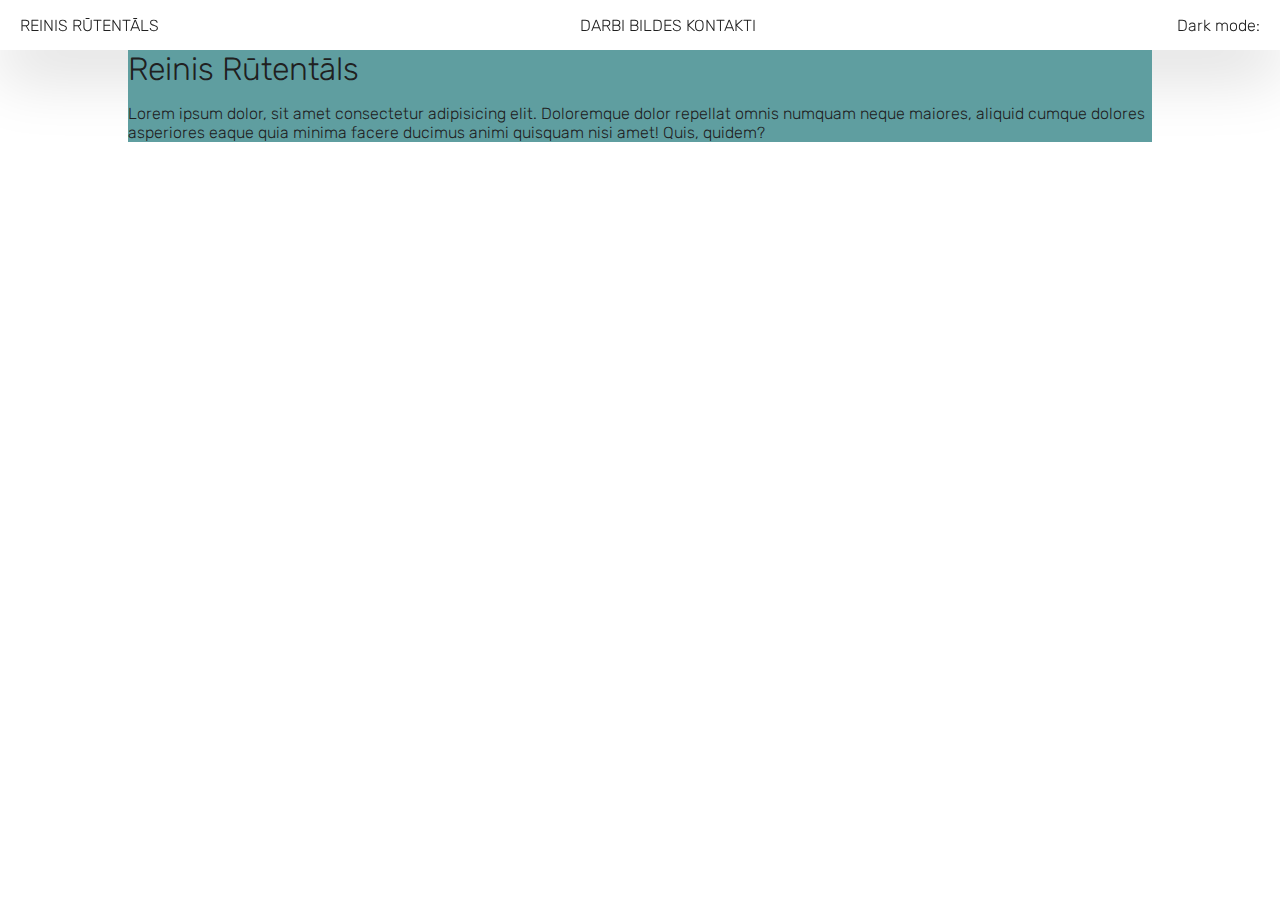
==== index.html @ 4df3c104 "navbar structure added" ====
<!DOCTYPE html>
<html lang="en">
  <head>
    <meta charset="UTF-8" />
    <meta name="viewport" content="width=device-width, initial-scale=1.0" />
    <link rel="stylesheet" href="style.css" />
    <title>Reinis Rutentals</title>
  </head>
  <body>
    <header>
      <nav>
        <div class="navbar-top">
          <div class="navbar-left">
            <a href="index.html">REINIS RŪTENTĀLS</a>
          </div>
          <div class="navbar-center">
            <a href="#">DARBI</a>
            <a href="#">BILDES</a>
            <a href="#">KONTAKTI</a>
          </div>
          <div class="navbar-right">
            <div class="navbar-icons">
              <a href="#"></a>
              <a href="#"></a>
              <a href="#"></a>
            </div>
            <div class="dark-switch">
              <span>Dark mode:</span>
              <a href="#"></a>
            </div>
          </div>
        </div>
      </nav>
    </header>
    <main>
      <div class="main-text">
        <h1>Reinis Rūtentāls</h1>
        <p>
          Lorem ipsum dolor, sit amet consectetur adipisicing elit. Doloremque
          dolor repellat omnis numquam neque maiores, aliquid cumque dolores
          asperiores eaque quia minima facere ducimus animi quisquam nisi amet!
          Quis, quidem?
        </p>
      </div>
    </main>
    <script src="script.js"></script>
  </body>
</html>
---- style.css ----
@import url("https://fonts.googleapis.com/css2?family=Rubik:ital,wght@0,300;0,400;0,500;1,300;1,400;1,500&display=swap");

* {
  font-family: "Rubik", sans-serif;
  font-weight: 300;
  /* background-color: #ffffff; */
  color: #202020;
  box-sizing: border-box;
}
body {
  margin: 0;
}

* .dark-mode {
  background-color: #222222;
  color: #faf4e6;
}

.navbar-top {
  display: flex;
  flex-direction: row;
  justify-content: space-between;
  align-items: center;
  height: 50px;
  position: fixed;
  width: 100vw;
  left: 0px;
  top: 0px;
  background: #ffffff;
  box-shadow: 0px 25px 65px rgba(0, 0, 0, 0.15);
}

.navbar-left,
.navbar-center,
.navbar-right {
  margin: 0 20px;
}

a {
  text-decoration: none;
}

main {
  position: relative;
  display: block;
  top: 50px;
  max-width: 1024px;
  margin: auto;
  background-color: burlywood;
}

h1 {
  display: block;
  margin: auto;
}

.main-text {
  background-color: cadetblue;
}
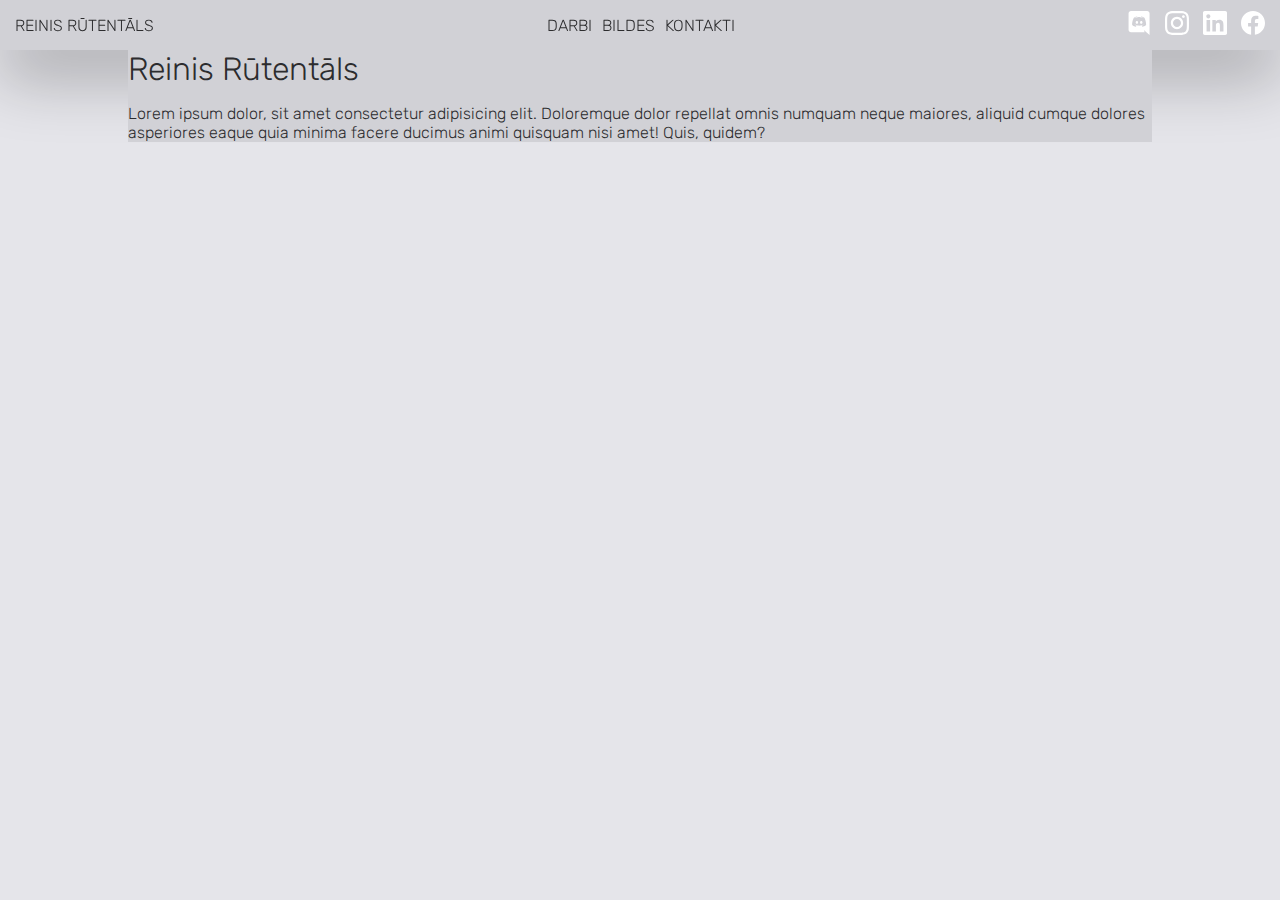
==== commit 55380d99: "navbar updated with icons" ====
--- a/index.html
+++ b/index.html
@@ -20,14 +20,31 @@
           </div>
           <div class="navbar-right">
             <div class="navbar-icons">
-              <a href="#"></a>
-              <a href="#"></a>
-              <a href="#"></a>
+              <a href="#">
+                <svg width="24" height="24" viewBox="0 0 48 48">
+                  <use xlink:href="defs.svg#discord-svg"></use>
+                </svg>
+              </a>
+              <a href="#"
+                ><svg width="24" height="24" viewBox="0 0 48 48">
+                  <use xlink:href="defs.svg#instagram-svg"></use>
+                </svg>
+              </a>
+              <a href="#"
+                ><svg width="24" height="24" viewBox="0 0 48 48">
+                  <use xlink:href="defs.svg#linkedin-svg"></use>
+                </svg>
+              </a>
+              <a href="#">
+                <svg width="24" height="24" viewBox="0 0 48 48">
+                  <use xlink:href="defs.svg#facebook-svg"></use>
+                </svg>
+              </a>
             </div>
-            <div class="dark-switch">
+            <!-- <div class="dark-switch">
               <span>Dark mode:</span>
               <a href="#"></a>
-            </div>
+            </div> -->
           </div>
         </div>
       </nav>
--- a/style.css
+++ b/style.css
@@ -1,19 +1,98 @@
 @import url("https://fonts.googleapis.com/css2?family=Rubik:ital,wght@0,300;0,400;0,500;1,300;1,400;1,500&display=swap");
+
+:root {
+  /* Light mode */
+  --color-light-gray-0: rgb(44, 44, 46);
+  --color-light-gray-1: rgb(142, 142, 147);
+  --color-light-gray-2: rgb(174, 174, 178);
+  --color-light-gray-3: rgb(199, 199, 204);
+  --color-light-gray-4: rgb(209, 209, 214);
+  --color-light-gray-5: rgb(229, 229, 234);
+  --color-light-gray-6: rgb(242, 242, 247);
+  --color-light-blue: rgb(0, 122, 255);
+  --color-light-green: rgb(52, 199, 89);
+  --color-light-indigo: rgb(88, 86, 214);
+  --color-light-orange: rgb(255, 149, 0);
+  --color-light-pink: rgb(255, 45, 85);
+  --color-light-purple: rgb(175, 82, 222);
+  --color-light-red: rgb(255, 59, 48);
+  --color-light-teal: rgb(90, 200, 250);
+  --color-light-yellow: rgb(255, 204, 0);
+
+  /* Dark mode */
+  --color-dark-gray-0: rgb(230, 230, 235);
+  --color-dark-gray-1: rgb(142, 142, 147);
+  --color-dark-gray-2: rgb(99, 99, 102);
+  --color-dark-gray-3: rgb(72, 72, 74);
+  --color-dark-gray-4: rgb(58, 58, 60);
+  --color-dark-gray-5: rgb(44, 44, 46);
+  --color-dark-gray-6: rgb(28, 28, 30);
+  --color-dark-blue: rgb(10, 132, 255);
+  --color-dark-green: rgb(48, 209, 88);
+  --color-dark-indigo: rgb(94, 92, 230);
+  --color-dark-orange: rgb(255, 159, 10);
+  --color-dark-pink: rgb(255, 55, 95);
+  --color-dark-purple: rgb(191, 90, 242);
+  --color-dark-red: rgb(255, 69, 58);
+  --color-dark-teal: rgb(100, 210, 255);
+  --color-dark-yellow: rgb(255, 214, 10);
+}
+
+/* @media (prefers-color-scheme: no-preference) {} */
+
+@media (prefers-color-scheme: light) {
+  :root {
+    --color-gray-0: var(--color-light-gray-0);
+    --color-gray-1: var(--color-light-gray-1);
+    --color-gray-2: var(--color-light-gray-2);
+    --color-gray-3: var(--color-light-gray-3);
+    --color-gray-4: var(--color-light-gray-4);
+    --color-gray-5: var(--color-light-gray-5);
+    --color-gray-6: var(--color-light-gray-6);
+    --color-blue: var(--color-light-blue);
+    --color-green: var(--color-light-green);
+    --color-indigo: var(--color-light-indigo);
+    --color-orange: var(--color-light-orange);
+    --color-pink: var(--color-light-pink);
+    --color-purple: var(--color-light-purple);
+    --color-red: var(--color-light-red);
+    --color-teal: var(--color-light-teal);
+    --color-yellow: var(--color-light-yellow);
+  }
+}
+
+@media (prefers-color-scheme: dark) {
+  :root {
+    --color-gray-0: var(--color-dark-gray-0);
+    --color-gray-1: var(--color-dark-gray-1);
+    --color-gray-2: var(--color-dark-gray-2);
+    --color-gray-3: var(--color-dark-gray-3);
+    --color-gray-4: var(--color-dark-gray-4);
+    --color-gray-5: var(--color-dark-gray-5);
+    --color-gray-6: var(--color-dark-gray-6);
+    --color-blue: var(--color-dark-blue);
+    --color-green: var(--color-dark-green);
+    --color-indigo: var(--color-dark-indigo);
+    --color-orange: var(--color-dark-orange);
+    --color-pink: var(--color-dark-pink);
+    --color-purple: var(--color-dark-purple);
+    --color-red: var(--color-dark-red);
+    --color-teal: var(--color-dark-teal);
+    --color-yellow: var(--color-dark-yellow);
+  }
+}
 
 * {
   font-family: "Rubik", sans-serif;
   font-weight: 300;
-  /* background-color: #ffffff; */
-  color: #202020;
   box-sizing: border-box;
+}
+html {
+  background-color: var(--color-gray-5);
+  color: var(--color-gray-0);
 }
 body {
   margin: 0;
-}
-
-* .dark-mode {
-  background-color: #222222;
-  color: #faf4e6;
 }
 
 .navbar-top {
@@ -26,18 +105,24 @@
   width: 100vw;
   left: 0px;
   top: 0px;
-  background: #ffffff;
-  box-shadow: 0px 25px 65px rgba(0, 0, 0, 0.15);
+  background-color: var(--color-gray-4);
+  color: var(--color-gray-1);
+  box-shadow: 0px 25px 65px rgba(0, 0, 0, 0.3);
 }
 
 .navbar-left,
 .navbar-center,
 .navbar-right {
-  margin: 0 20px;
+  margin: 0 10px;
+  display: flex;
 }
-
+.navbar-center a {
+  margin: 0 5px;
+}
 a {
   text-decoration: none;
+  color: var(--color-gray-0);
+  margin: 0 5px;
 }
 
 main {
@@ -46,7 +131,6 @@
   top: 50px;
   max-width: 1024px;
   margin: auto;
-  background-color: burlywood;
 }
 
 h1 {
@@ -55,5 +139,5 @@
 }
 
 .main-text {
-  background-color: cadetblue;
+  background-color: var(--color-gray-4);
 }
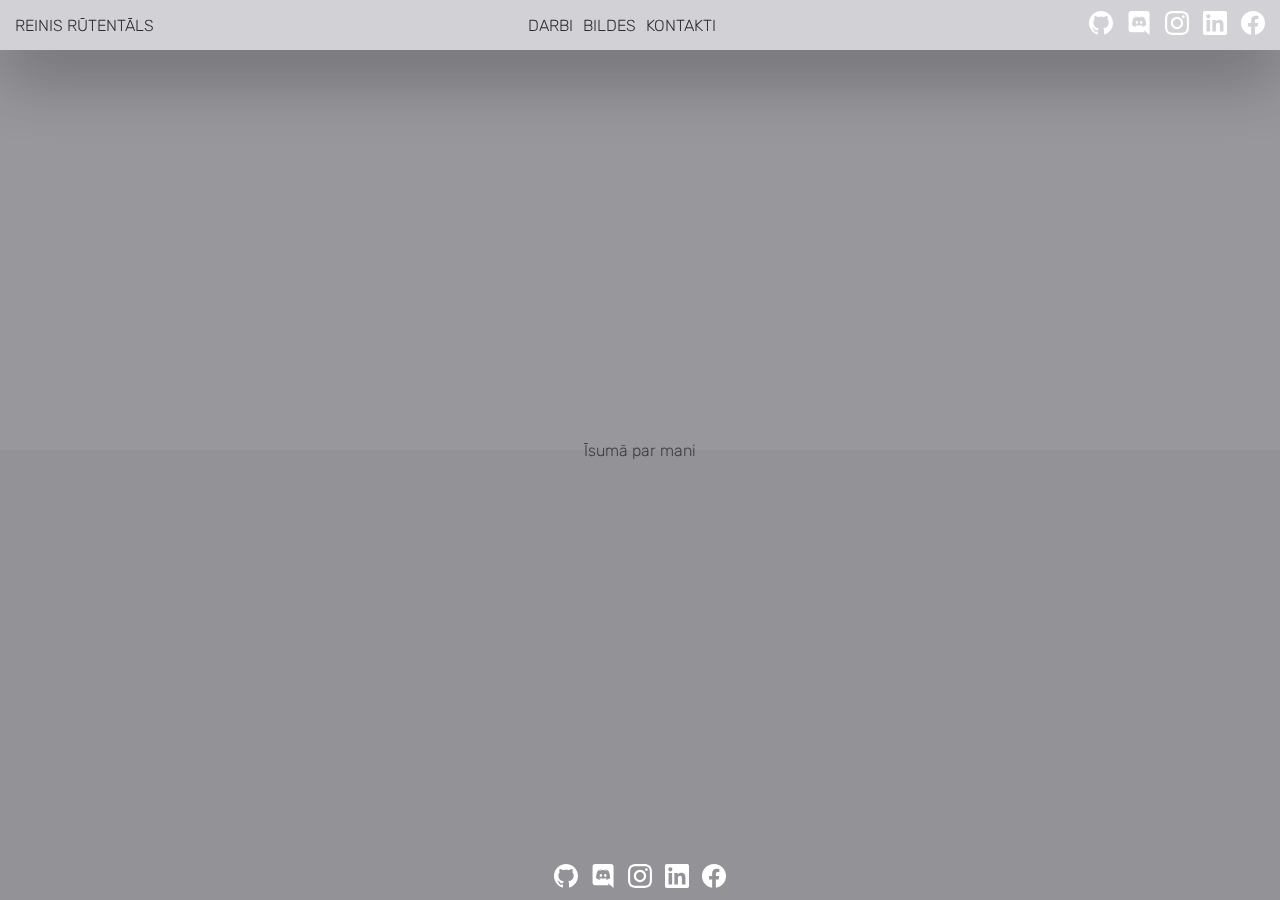
==== commit 347c2d04: "Parallax exmple and css added" ====
--- a/index.html
+++ b/index.html
@@ -11,31 +11,36 @@
       <nav>
         <div class="navbar-top">
           <div class="navbar-left">
-            <a href="index.html">REINIS RŪTENTĀLS</a>
+            <a href="/index.html">REINIS RŪTENTĀLS</a>
           </div>
           <div class="navbar-center">
-            <a href="#">DARBI</a>
-            <a href="#">BILDES</a>
-            <a href="#">KONTAKTI</a>
+            <a href="/works.html">DARBI</a>
+            <a href="/media.html">BILDES</a>
+            <a href="/contact.html">KONTAKTI</a>
           </div>
           <div class="navbar-right">
             <div class="navbar-icons">
-              <a href="#">
+              <a href="https://github.com/ReinisRu/">
+                <svg height="24" width="24" viewBox="0 0 16 16">
+                  <use xlink:href="defs.svg#github-svg"></use>
+                </svg>
+              </a>
+              <a href="https://discordapp.com/reinis/xxxx/">
                 <svg width="24" height="24" viewBox="0 0 48 48">
                   <use xlink:href="defs.svg#discord-svg"></use>
                 </svg>
               </a>
-              <a href="#"
+              <a href="https://www.instagram.com/reinisru/"
                 ><svg width="24" height="24" viewBox="0 0 48 48">
                   <use xlink:href="defs.svg#instagram-svg"></use>
                 </svg>
               </a>
-              <a href="#"
+              <a href="https://www.linkedin.com/in/reinis-rutentals/"
                 ><svg width="24" height="24" viewBox="0 0 48 48">
                   <use xlink:href="defs.svg#linkedin-svg"></use>
                 </svg>
               </a>
-              <a href="#">
+              <a href="https://www.facebook.com/reinis.rutentals">
                 <svg width="24" height="24" viewBox="0 0 48 48">
                   <use xlink:href="defs.svg#facebook-svg"></use>
                 </svg>
@@ -50,14 +55,48 @@
       </nav>
     </header>
     <main>
-      <div class="main-text">
-        <h1>Reinis Rūtentāls</h1>
-        <p>
-          Lorem ipsum dolor, sit amet consectetur adipisicing elit. Doloremque
-          dolor repellat omnis numquam neque maiores, aliquid cumque dolores
-          asperiores eaque quia minima facere ducimus animi quisquam nisi amet!
-          Quis, quidem?
-        </p>
+      <div class="footer-info">
+        <div class="navbar-icons">
+          <a href="https://github.com/ReinisRu/">
+            <svg height="24" width="24" viewBox="0 0 16 16">
+              <use xlink:href="defs.svg#github-svg"></use>
+            </svg>
+          </a>
+          <a href="https://discordapp.com/reinis/xxxx/">
+            <svg width="24" height="24" viewBox="0 0 48 48">
+              <use xlink:href="defs.svg#discord-svg"></use>
+            </svg>
+          </a>
+          <a href="https://www.instagram.com/reinisru/"
+            ><svg width="24" height="24" viewBox="0 0 48 48">
+              <use xlink:href="defs.svg#instagram-svg"></use>
+            </svg>
+          </a>
+          <a href="https://www.linkedin.com/in/reinis-rutentals/"
+            ><svg width="24" height="24" viewBox="0 0 48 48">
+              <use xlink:href="defs.svg#linkedin-svg"></use>
+            </svg>
+          </a>
+          <a href="https://www.facebook.com/reinis.rutentals">
+            <svg width="24" height="24" viewBox="0 0 48 48">
+              <use xlink:href="defs.svg#facebook-svg"></use>
+            </svg>
+          </a>
+        </div>
+      </div>
+      <div class="parallax">
+        <div id="group1" class="parallax_group">
+          <div class="parallax_layer parallax_layer-base">
+            <div class="title">Īsumā par mani</div>
+            <div class="text">
+              Lorem ipsum dolor sit amet consectetur adipisicing elit. Non,
+              harum.
+            </div>
+          </div>
+        </div>
+        <div id="group2" class="parallax_group">
+          <div class="parallax_layer parallax_layer-back"></div>
+        </div>
       </div>
     </main>
     <script src="script.js"></script>
--- a/style.css
+++ b/style.css
@@ -94,6 +94,23 @@
 body {
   margin: 0;
 }
+.title {
+  text-align: center;
+  position: absolute;
+  left: 50%;
+  top: 50%;
+  -webkit-transform: translate(-50%, -50%);
+  transform: translate(-50%, -50%);
+}
+.footer-info {
+  position: absolute;
+  z-index: 100;
+  bottom: 1vh;
+  top: auto;
+  width: 100%;
+  text-align: center;
+  font-size: 80%;
+}
 
 .navbar-top {
   display: flex;
@@ -108,6 +125,7 @@
   background-color: var(--color-gray-4);
   color: var(--color-gray-1);
   box-shadow: 0px 25px 65px rgba(0, 0, 0, 0.3);
+  z-index: 100;
 }
 
 .navbar-left,
@@ -125,12 +143,46 @@
   margin: 0 5px;
 }
 
-main {
+/* main {
   position: relative;
   display: block;
   top: 50px;
   max-width: 1024px;
   margin: auto;
+} */
+
+.parallax {
+  perspective: 1px;
+  height: 100vh;
+  overflow-x: hidden;
+  overflow-y: auto;
+}
+
+.parallax_group {
+  position: relative;
+  height: 100vh;
+  transform-style: preserve-3d;
+}
+
+.parallax_layer {
+  position: absolute;
+  top: 0;
+  right: 0;
+  bottom: 0;
+  left: 0;
+}
+
+.parallax_layer-base {
+  transform: translateZ(0);
+  z-index: 4;
+}
+
+.parallax_layer-back {
+  transform: translateZ(-1px) scale(2);
+  z-index: 3;
+  background-position: center;
+  background-repeat: no-repeat;
+  background-size: cover;
 }
 
 h1 {
@@ -141,3 +193,16 @@
 .main-text {
   background-color: var(--color-gray-4);
 }
+
+#group1 {
+  z-index: 5;
+}
+#group1 .parallax_layer-base {
+  background: rgb(142, 142, 147);
+  opacity: 0.9;
+}
+
+#group2 .parallax_layer-back {
+  background-image: url(media/morning-lake-fhd.jpeg);
+  background-color: rgb(185, 185, 185);
+}
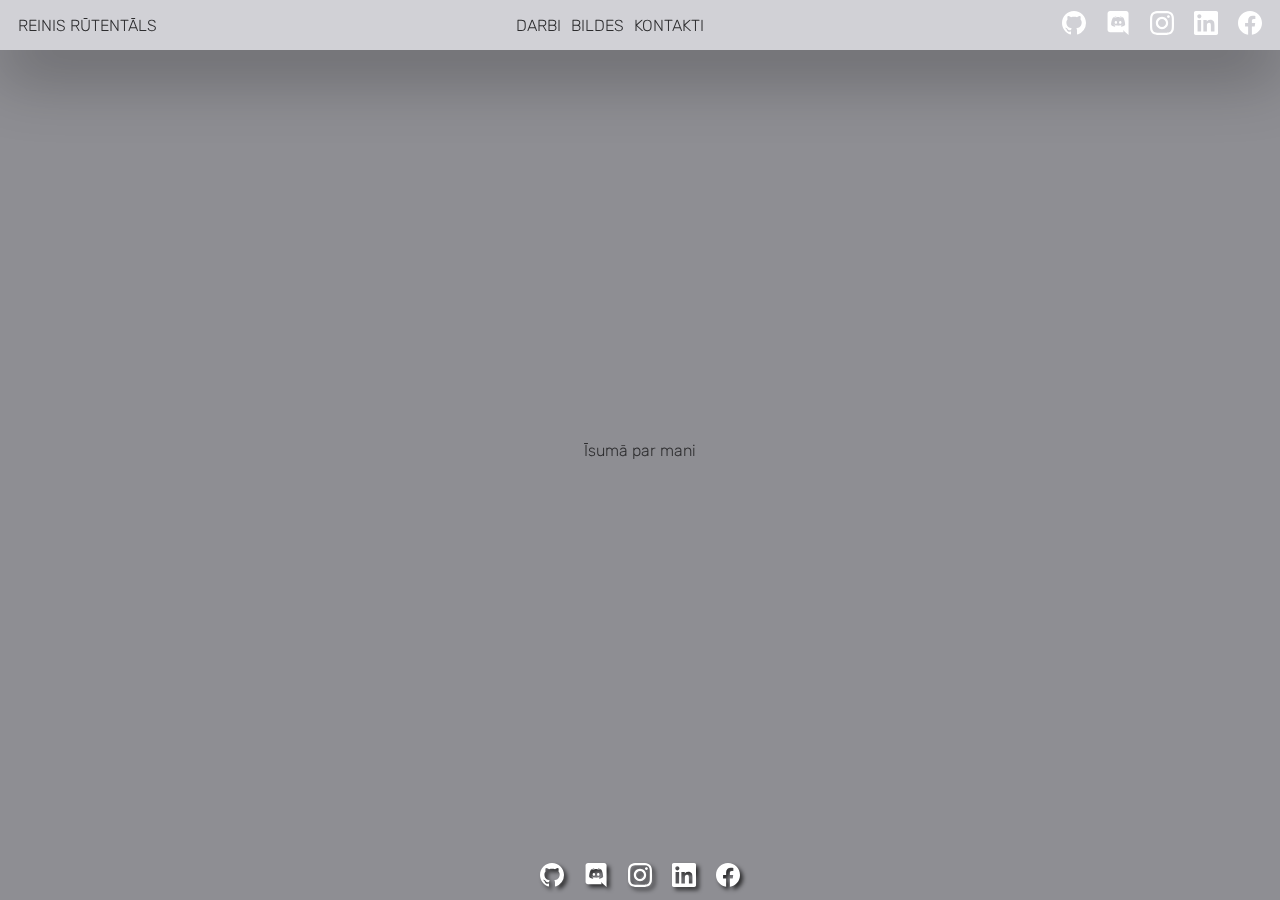
==== commit 22fe408f: "footer icons styled" ====
--- a/index.html
+++ b/index.html
@@ -58,27 +58,27 @@
       <div class="footer-info">
         <div class="navbar-icons">
           <a href="https://github.com/ReinisRu/">
-            <svg height="24" width="24" viewBox="0 0 16 16">
+            <svg class="icon" height="24" width="24" viewBox="0 0 16 16">
               <use xlink:href="defs.svg#github-svg"></use>
             </svg>
           </a>
           <a href="https://discordapp.com/reinis/xxxx/">
-            <svg width="24" height="24" viewBox="0 0 48 48">
+            <svg class="icon" width="24" height="24" viewBox="0 0 48 48">
               <use xlink:href="defs.svg#discord-svg"></use>
             </svg>
           </a>
           <a href="https://www.instagram.com/reinisru/"
-            ><svg width="24" height="24" viewBox="0 0 48 48">
+            ><svg class="icon" width="24" height="24" viewBox="0 0 48 48">
               <use xlink:href="defs.svg#instagram-svg"></use>
             </svg>
           </a>
           <a href="https://www.linkedin.com/in/reinis-rutentals/"
-            ><svg width="24" height="24" viewBox="0 0 48 48">
+            ><svg class="icon" width="24" height="24" viewBox="0 0 48 48">
               <use xlink:href="defs.svg#linkedin-svg"></use>
             </svg>
           </a>
-          <a href="https://www.facebook.com/reinis.rutentals">
-            <svg width="24" height="24" viewBox="0 0 48 48">
+          <a class="icon" href="https://www.facebook.com/reinis.rutentals">
+            <svg class="fb" width="24" height="24" viewBox="0 0 48 48">
               <use xlink:href="defs.svg#facebook-svg"></use>
             </svg>
           </a>
--- a/style.css
+++ b/style.css
@@ -102,15 +102,6 @@
   -webkit-transform: translate(-50%, -50%);
   transform: translate(-50%, -50%);
 }
-.footer-info {
-  position: absolute;
-  z-index: 100;
-  bottom: 1vh;
-  top: auto;
-  width: 100%;
-  text-align: center;
-  font-size: 80%;
-}
 
 .navbar-top {
   display: flex;
@@ -140,7 +131,23 @@
 a {
   text-decoration: none;
   color: var(--color-gray-0);
-  margin: 0 5px;
+  margin: 0 8px;
+}
+
+.footer-info {
+  position: absolute;
+  z-index: 100;
+  bottom: 1vh;
+  top: auto;
+  width: 100%;
+  text-align: center;
+}
+
+.icon {
+  filter: drop-shadow(3px 3px 2px rgba(0, 0, 0, 0.7));
+}
+.icon:hover {
+  filter: drop-shadow(3px 3px 2px rgba(255, 69, 58, 1));
 }
 
 /* main {
@@ -198,8 +205,8 @@
   z-index: 5;
 }
 #group1 .parallax_layer-base {
-  background: rgb(142, 142, 147);
-  opacity: 0.9;
+  background: var(--color-gray-1);
+  opacity: 1;
 }
 
 #group2 .parallax_layer-back {
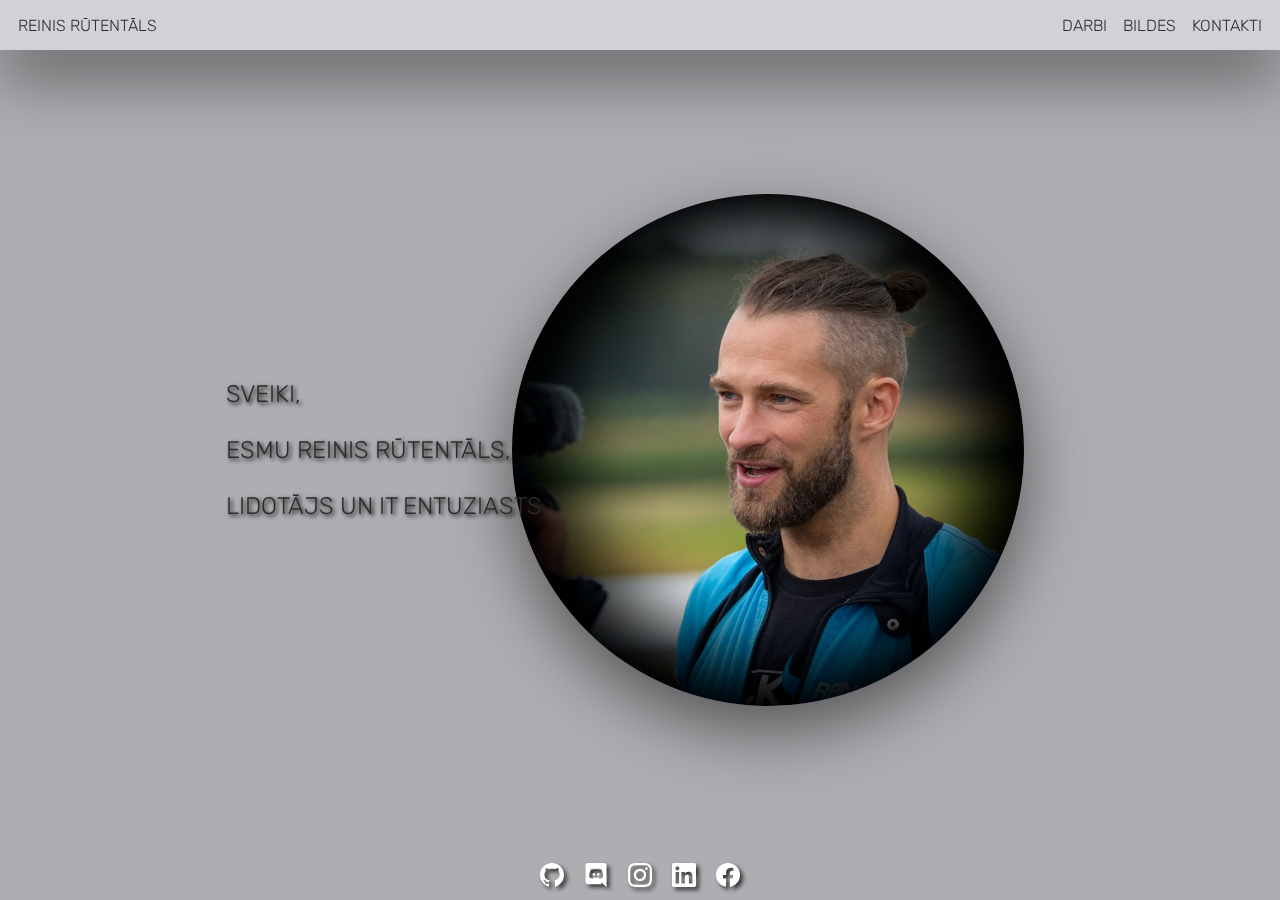
==== commit b79f53d9: "parallax foreground added" ====
--- a/index.html
+++ b/index.html
@@ -13,39 +13,11 @@
           <div class="navbar-left">
             <a href="/index.html">REINIS RŪTENTĀLS</a>
           </div>
-          <div class="navbar-center">
+          <div class="navbar-center"></div>
+          <div class="navbar-right">
             <a href="/works.html">DARBI</a>
             <a href="/media.html">BILDES</a>
             <a href="/contact.html">KONTAKTI</a>
-          </div>
-          <div class="navbar-right">
-            <div class="navbar-icons">
-              <a href="https://github.com/ReinisRu/">
-                <svg height="24" width="24" viewBox="0 0 16 16">
-                  <use xlink:href="defs.svg#github-svg"></use>
-                </svg>
-              </a>
-              <a href="https://discordapp.com/reinis/xxxx/">
-                <svg width="24" height="24" viewBox="0 0 48 48">
-                  <use xlink:href="defs.svg#discord-svg"></use>
-                </svg>
-              </a>
-              <a href="https://www.instagram.com/reinisru/"
-                ><svg width="24" height="24" viewBox="0 0 48 48">
-                  <use xlink:href="defs.svg#instagram-svg"></use>
-                </svg>
-              </a>
-              <a href="https://www.linkedin.com/in/reinis-rutentals/"
-                ><svg width="24" height="24" viewBox="0 0 48 48">
-                  <use xlink:href="defs.svg#linkedin-svg"></use>
-                </svg>
-              </a>
-              <a href="https://www.facebook.com/reinis.rutentals">
-                <svg width="24" height="24" viewBox="0 0 48 48">
-                  <use xlink:href="defs.svg#facebook-svg"></use>
-                </svg>
-              </a>
-            </div>
             <!-- <div class="dark-switch">
               <span>Dark mode:</span>
               <a href="#"></a>
@@ -86,16 +58,28 @@
       </div>
       <div class="parallax">
         <div id="group1" class="parallax_group">
+          <div class="parallax_layer parallax_layer-fore">
+            <div class="title-text">
+              SVEIKI,<br /><br />
+              ESMU REINIS RŪTENTĀLS,<br /><br />
+              LIDOTĀJS UN IT ENTUZIASTS
+            </div>
+          </div>
           <div class="parallax_layer parallax_layer-base">
-            <div class="title">Īsumā par mani</div>
-            <div class="text">
-              Lorem ipsum dolor sit amet consectetur adipisicing elit. Non,
-              harum.
+            <div class="title-img-container">
+              <img
+                class="title-img"
+                src="media/portrait-hd.jpeg"
+                alt="Reinis portrait"
+              />
             </div>
           </div>
         </div>
         <div id="group2" class="parallax_group">
           <div class="parallax_layer parallax_layer-back"></div>
+          <div class="parallax_layer parallax_layer-base">
+            <div class="title">TIECOS DZĪVOT HARMONIJĀ AR DABU</div>
+          </div>
         </div>
       </div>
     </main>
--- a/style.css
+++ b/style.css
@@ -90,9 +90,11 @@
 html {
   background-color: var(--color-gray-5);
   color: var(--color-gray-0);
+  overflow: hidden;
 }
 body {
   margin: 0;
+  overflow: hidden;
 }
 .title {
   text-align: center;
@@ -115,7 +117,7 @@
   top: 0px;
   background-color: var(--color-gray-4);
   color: var(--color-gray-1);
-  box-shadow: 0px 25px 65px rgba(0, 0, 0, 0.3);
+  box-shadow: 0px 25px 65px rgba(0, 0, 0, 0.5);
   z-index: 100;
 }
 
@@ -159,10 +161,10 @@
 } */
 
 .parallax {
-  perspective: 1px;
   height: 100vh;
   overflow-x: hidden;
   overflow-y: auto;
+  perspective: 300px;
 }
 
 .parallax_group {
@@ -185,31 +187,57 @@
 }
 
 .parallax_layer-back {
-  transform: translateZ(-1px) scale(2);
+  transform: translateZ(-300px) scale(2);
   z-index: 3;
   background-position: center;
   background-repeat: no-repeat;
   background-size: cover;
 }
 
+.parallax_layer-fore {
+  transform: translateZ(90px) scale(0.7);
+  z-index: 6;
+}
+
 h1 {
   display: block;
   margin: auto;
 }
 
 .main-text {
-  background-color: var(--color-gray-4);
+  background-color: var(--color-gray-5);
 }
 
 #group1 {
   z-index: 5;
 }
 #group1 .parallax_layer-base {
-  background: var(--color-gray-1);
+  background: var(--color-gray-2);
   opacity: 1;
 }
 
+.title-text {
+  position: absolute;
+  left: 30%;
+  top: 50%;
+  -webkit-transform: translate(-50%, -50%);
+  transform: translate(-50%, -50%);
+  font-size: x-large;
+  text-shadow: 2px 2px 4px #000000;
+  z-index: 6;
+}
+.title-img {
+  position: absolute;
+  right: 20%;
+  top: 50%;
+  -webkit-transform: translate(0%, -50%);
+  transform: translate(0%, -50%);
+  border-radius: 50%;
+  width: 40%;
+  box-shadow: 0px 25px 65px rgba(0, 0, 0, 0.5);
+}
+
 #group2 .parallax_layer-back {
-  background-image: url(media/morning-lake-fhd.jpeg);
+  background-image: url(media/morning-lake.jpeg);
   background-color: rgb(185, 185, 185);
 }
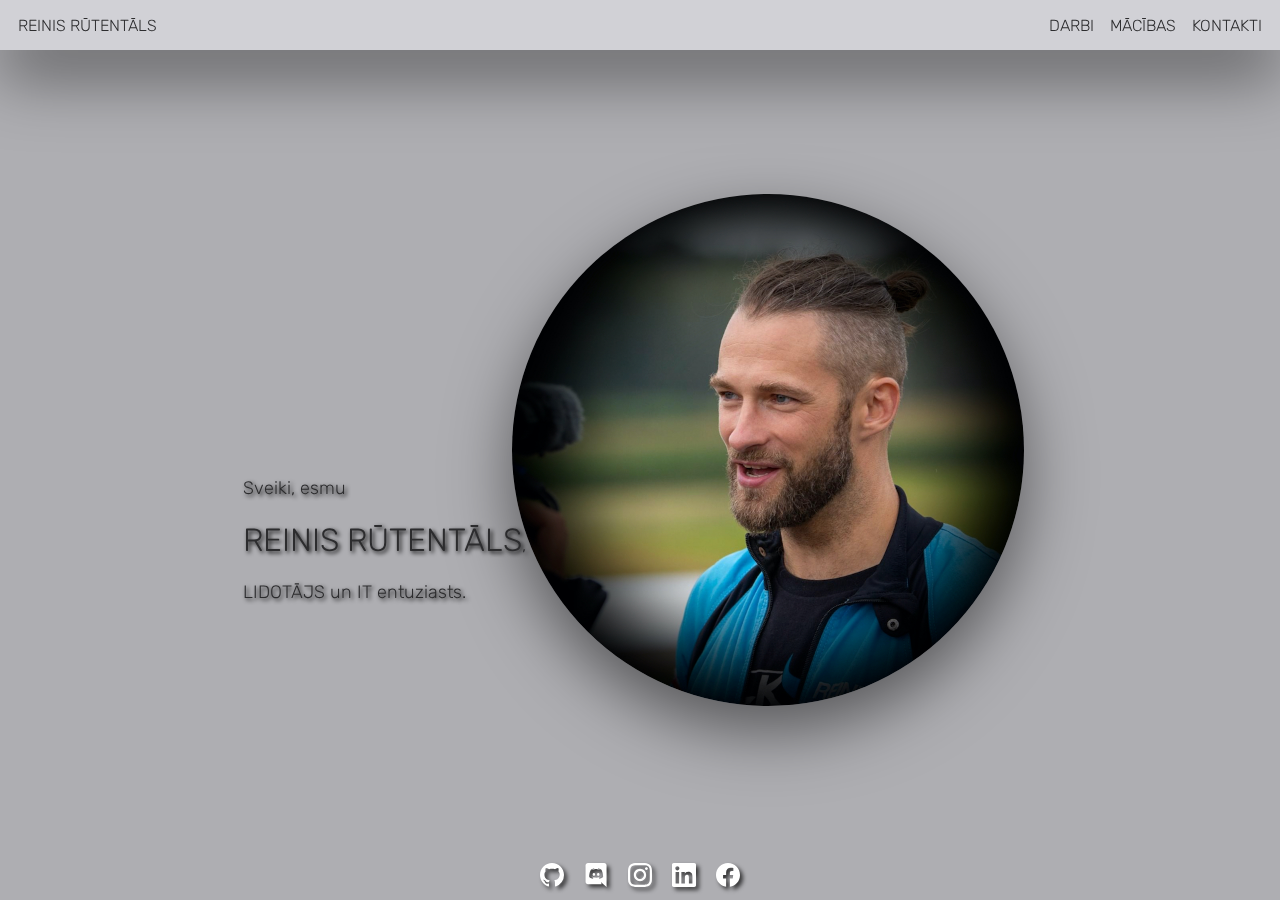
==== commit c34ca02e: "7 parallax groups and images added" ====
--- a/index.html
+++ b/index.html
@@ -16,7 +16,7 @@
           <div class="navbar-center"></div>
           <div class="navbar-right">
             <a href="/works.html">DARBI</a>
-            <a href="/media.html">BILDES</a>
+            <a href="/education.html">MĀCĪBAS</a>
             <a href="/contact.html">KONTAKTI</a>
             <!-- <div class="dark-switch">
               <span>Dark mode:</span>
@@ -57,12 +57,13 @@
         </div>
       </div>
       <div class="parallax">
+        <!-- GROUP 1 -->
         <div id="group1" class="parallax_group">
           <div class="parallax_layer parallax_layer-fore">
             <div class="title-text">
-              SVEIKI,<br /><br />
-              ESMU REINIS RŪTENTĀLS,<br /><br />
-              LIDOTĀJS UN IT ENTUZIASTS
+              Sveiki, esmu<br /><br />
+              <span class="my-name">REINIS RŪTENTĀLS</span>,<br /><br />
+              LIDOTĀJS un IT entuziasts.
             </div>
           </div>
           <div class="parallax_layer parallax_layer-base">
@@ -75,11 +76,56 @@
             </div>
           </div>
         </div>
+        <!-- GROUP 2 -->
         <div id="group2" class="parallax_group">
           <div class="parallax_layer parallax_layer-back"></div>
           <div class="parallax_layer parallax_layer-base">
-            <div class="title">TIECOS DZĪVOT HARMONIJĀ AR DABU</div>
+            <div class="title">Vienmēr esmu sapņojis par lidošanu..</div>
           </div>
+        </div>
+        <!--  GROUP 3 -->
+        <div id="group3" class="parallax_group">
+          <div class="parallax_layer parallax_layer-fore">
+            <div class="title">
+              tāpēc kopš 16 gadu vecuma nodarbojos ar izpletņlēkšanu..
+            </div>
+          </div>
+          <div class="parallax_layer parallax_layer-base"></div>
+        </div>
+        <!-- GROUP 4 -->
+        <div id="group4" class="parallax_group">
+          <div class="parallax_layer parallax_layer-back"></div>
+          <div class="parallax_layer parallax_layer-base">
+            <div class="title">lidoju vēja tuneļos..</div>
+          </div>
+        </div>
+        <!-- GROUP 5 -->
+        <div id="group5" class="parallax_group">
+          <div class="parallax_layer parallax_layer-fore">
+            <div class="title">
+              ..un apmācu jaunus lidotājus, instruktorus dažādās pausaules malās
+            </div>
+          </div>
+          <div class="parallax_layer parallax_layer-base"></div>
+        </div>
+        <!-- GROUP 6 -->
+        <div id="group6" class="parallax_group">
+          <div class="parallax_layer parallax_layer-back"></div>
+          <div class="parallax_layer parallax_layer-base">
+            <div class="title">
+              Nu jau 2. gadu esmu pievērsies WEB izstrādes tehnoloģijām, mācos
+              un krāju pieredzi IT projektos.
+            </div>
+          </div>
+        </div>
+        <!-- GROUP 9 -->
+        <div id="group9" class="parallax_group">
+          <div class="parallax_layer parallax_layer-fore">
+            <div class="title">
+              ..un pāri visam tiecos dzīvot harmonijā ar ģimeni un dabu!
+            </div>
+          </div>
+          <div class="parallax_layer parallax_layer-base"></div>
         </div>
       </div>
     </main>
--- a/style.css
+++ b/style.css
@@ -103,6 +103,8 @@
   top: 50%;
   -webkit-transform: translate(-50%, -50%);
   transform: translate(-50%, -50%);
+  background-color: rgba(0, 0, 0, 0.5);
+  padding: 12px;
 }
 
 .navbar-top {
@@ -184,6 +186,9 @@
 .parallax_layer-base {
   transform: translateZ(0);
   z-index: 4;
+  background-position: center;
+  background-repeat: no-repeat;
+  background-size: cover;
 }
 
 .parallax_layer-back {
@@ -219,12 +224,15 @@
 .title-text {
   position: absolute;
   left: 30%;
-  top: 50%;
+  top: 60%;
   -webkit-transform: translate(-50%, -50%);
   transform: translate(-50%, -50%);
-  font-size: x-large;
+  font-size: large;
   text-shadow: 2px 2px 4px #000000;
   z-index: 6;
+}
+.my-name {
+  font-size: xx-large;
 }
 .title-img {
   position: absolute;
@@ -237,7 +245,56 @@
   box-shadow: 0px 25px 65px rgba(0, 0, 0, 0.5);
 }
 
+#group2 {
+  z-index: 3;
+}
+
 #group2 .parallax_layer-back {
+  background-image: url(media/sky.jpeg);
+  background-color: rgb(185, 185, 185);
+}
+
+#group3 {
+  z-index: 4;
+}
+
+#group3 .parallax_layer-base {
+  background-image: url(media/freefly.jpg);
+  background-color: rgb(185, 185, 185);
+}
+
+#group4 {
+  z-index: 2;
+}
+
+#group4 .parallax_layer-back {
+  background-image: url(media/aeroshow.jpg);
+  background-color: rgb(185, 185, 185);
+}
+
+#group5 {
+  z-index: 4;
+}
+
+#group5 .parallax_layer-base {
+  background-image: url(media/training.jpg);
+  background-color: rgb(185, 185, 185);
+}
+
+#group6 {
+  z-index: 2;
+}
+
+#group6 .parallax_layer-back {
+  background-image: url(media/coding.jpg);
+  background-color: rgb(185, 185, 185);
+}
+
+#group9 {
+  z-index: 4;
+}
+
+#group9 .parallax_layer-base {
   background-image: url(media/morning-lake.jpeg);
   background-color: rgb(185, 185, 185);
 }
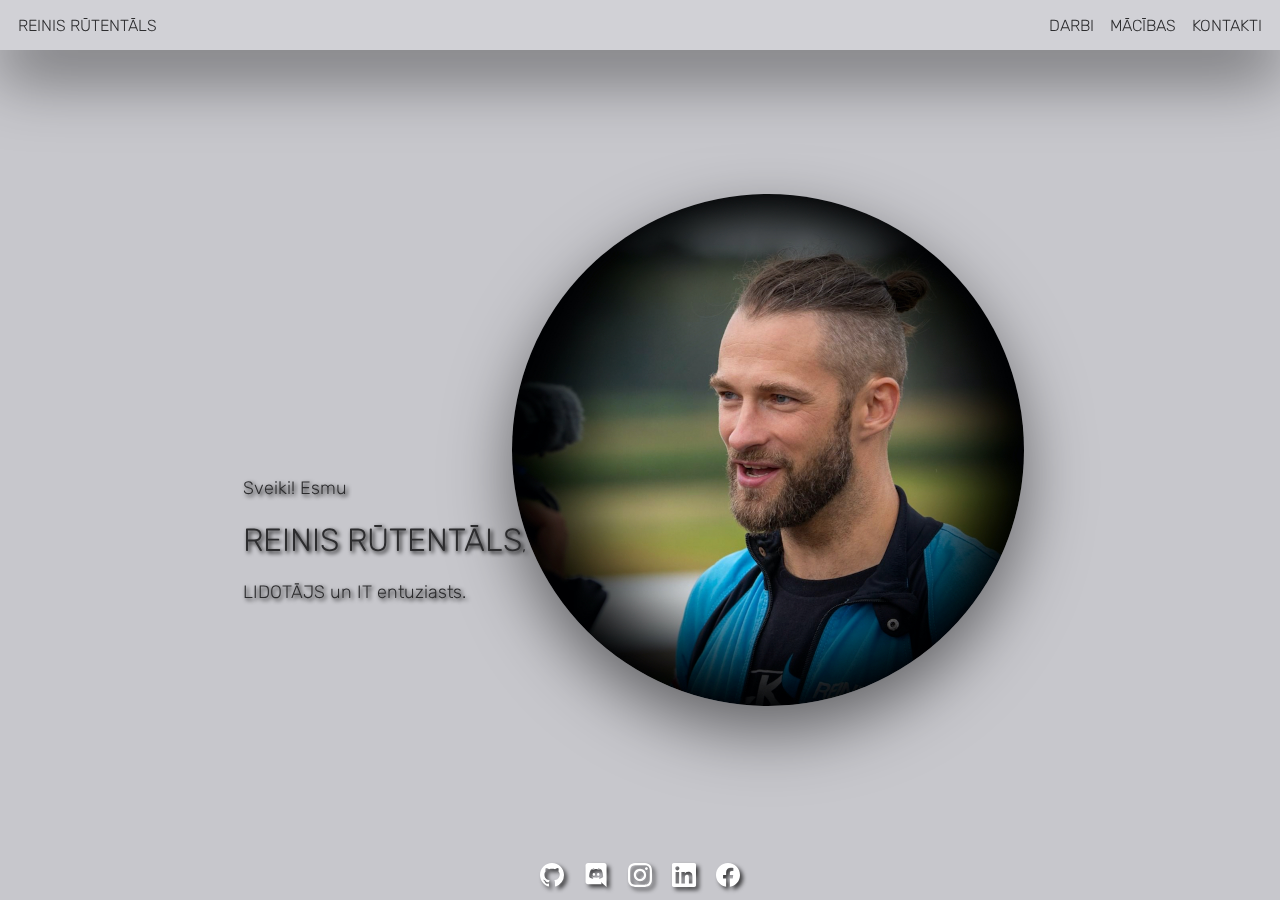
==== commit e2cd460e: "480px breakpoint added for index and contacts" ====
--- a/index.html
+++ b/index.html
@@ -34,7 +34,7 @@
               <use xlink:href="defs.svg#github-svg"></use>
             </svg>
           </a>
-          <a href="https://discordapp.com/reinis/xxxx/">
+          <a href="https://discordapp.com/reinis/7668/">
             <svg class="icon" width="24" height="24" viewBox="0 0 48 48">
               <use xlink:href="defs.svg#discord-svg"></use>
             </svg>
@@ -61,7 +61,7 @@
         <div id="group1" class="parallax_group">
           <div class="parallax_layer parallax_layer-fore">
             <div class="title-text">
-              Sveiki, esmu<br /><br />
+              Sveiki! Esmu<br /><br />
               <span class="my-name">REINIS RŪTENTĀLS</span>,<br /><br />
               LIDOTĀJS un IT entuziasts.
             </div>
--- a/style.css
+++ b/style.css
@@ -96,6 +96,9 @@
   margin: 0;
   overflow: hidden;
 }
+/* main {
+  margin-top: 50px;
+} */
 .title {
   text-align: center;
   position: absolute;
@@ -129,9 +132,7 @@
   margin: 0 10px;
   display: flex;
 }
-.navbar-center a {
-  margin: 0 5px;
-}
+
 a {
   text-decoration: none;
   color: var(--color-gray-0);
@@ -153,14 +154,6 @@
 .icon:hover {
   filter: drop-shadow(3px 3px 2px rgba(255, 69, 58, 1));
 }
-
-/* main {
-  position: relative;
-  display: block;
-  top: 50px;
-  max-width: 1024px;
-  margin: auto;
-} */
 
 .parallax {
   height: 100vh;
@@ -204,11 +197,6 @@
   z-index: 6;
 }
 
-h1 {
-  display: block;
-  margin: auto;
-}
-
 .main-text {
   background-color: var(--color-gray-5);
 }
@@ -217,7 +205,7 @@
   z-index: 5;
 }
 #group1 .parallax_layer-base {
-  background: var(--color-gray-2);
+  background: var(--color-gray-3);
   opacity: 1;
 }
 
@@ -298,3 +286,30 @@
   background-image: url(media/morning-lake.jpeg);
   background-color: rgb(185, 185, 185);
 }
+
+@media only screen and (max-width: 480px) {
+  a {
+    font-size: 14px;
+  }
+  .title-text {
+    width: 90%;
+    left: 50%;
+    top: 70%;
+    font-size: medium;
+    z-index: 6;
+  }
+  .my-name {
+    font-size: x-large;
+  }
+  .title-img {
+    left: 50%;
+    top: 40%;
+    -webkit-transform: translate(-50%, -50%);
+    transform: translate(-50%, -50%);
+    width: 80%;
+  }
+  .navbar-left,
+  .navbar-right {
+    margin: 0;
+  }
+}
